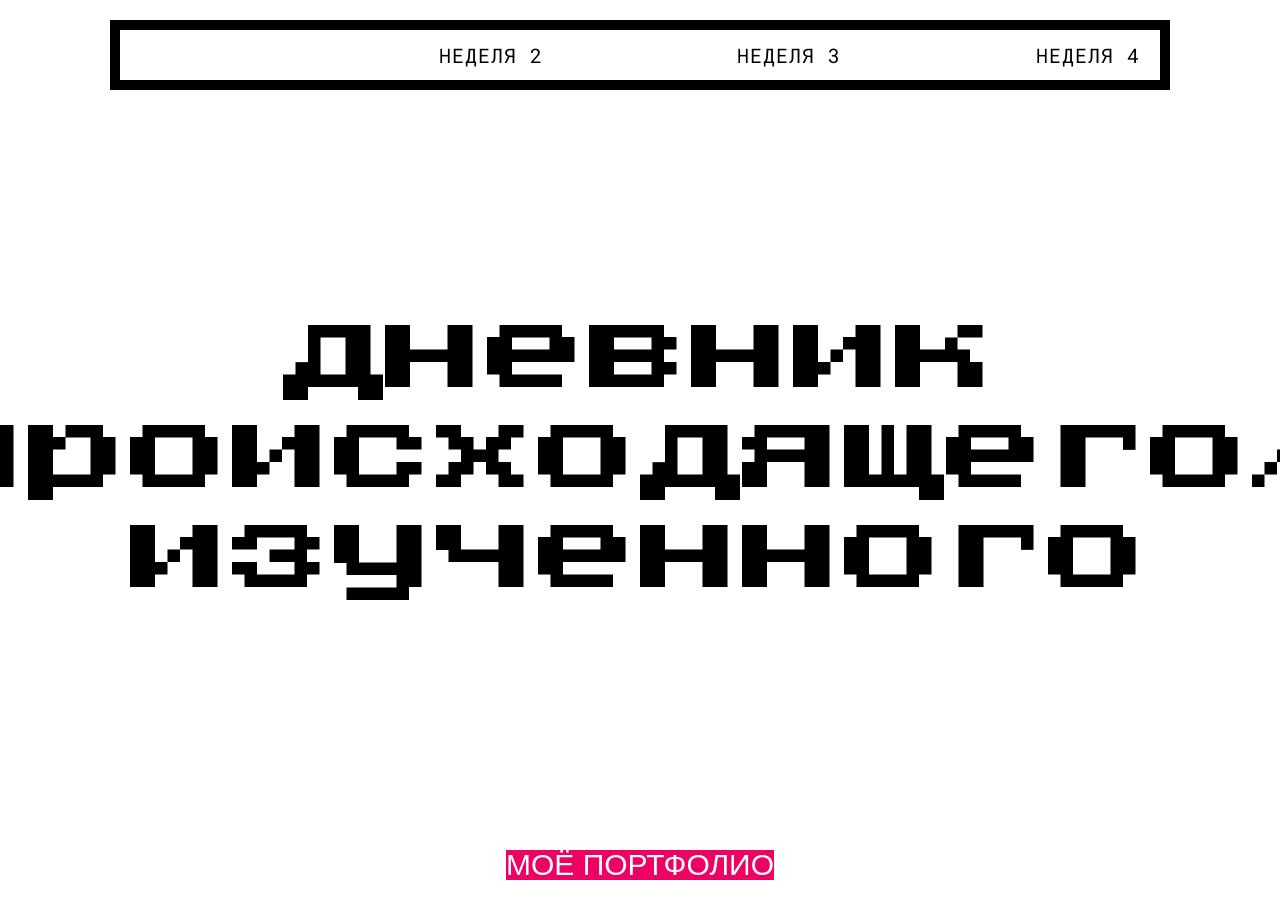
==== diary.html @ 3d8e5fe4 "дневник" ====
<!DOCTYPE html>
<html>
<head>
  <meta charset="utf-8">
  <title>ДНЕВНИК</title>
  <link rel="stylesheet" href="styles.css">
</head>
<body>
  <section>
    <nav>
  <ul>
    <li>
      <a href="week1.html">НЕДЕЛЯ 1</a>
    </li>
    <li>
      НЕДЕЛЯ 2
    </li>
    <li>
      НЕДЕЛЯ 3
    </li>
    <li>
      НЕДЕЛЯ 4
    </li>
  </ul>
    </nav>

    <h1>дневник <br>
      происходящего/изученного</h1>

    <div class="pff">
    <a href="http://portfolio.hse.ru/User/10409">МОЁ ПОРТФОЛИО</a>
    </div>
</section>
</body>
</html>
---- styles.css ----
@import "reset.css";
@import url('https://fonts.googleapis.com/css?family=Press+Start+2P|Roboto+Mono');

body {
  color: black;

  font-family: 'Roboto', sans-serif;

  -webkit-font-smoothing: antialiased;
  -moz-osx-font-smoothing: grayscale;
}

section {
  height: 80vh;

  background-image: url("1bf96c47880371.5887c0fc1a77a.png");
  background-position: center;
  background-size: cover;
}

nav {
}

nav ul {
  position: absolute;
  top: 20px;
  right: 0;
  left: 0;

  display: flex;

  width: 1000px;
  margin: 0 auto;
  padding: 15px 20px;

  letter-spacing: 1px;
  text-transform: uppercase;

  border: 10px solid black;
  background-color: #fff;

  font-family: 'Roboto Mono', monospace;
  font-size: 20px;

  justify-content: space-between;
}

 h1 {
  display: flex;

  padding-top: 300px;

  text-align: center;
  letter-spacing: 2px;

  font-family: 'Press Start 2P', cursive;
  /* text-transform: uppercase; */
  font-size: 100px;
  font-weight: 500;

  justify-content: center;
  align-items: center;


}

a {
  text-decoration: none;

  color: white;
}

a:visited {
  color: #F41664;
}

a:hover {
  text-decoration: underline;

  color: black;
}

.pff {
  display: flex;

  padding-top: 250px;

  text-transform: uppercase;

  color: white;

  font-size: 30px;

  justify-content: center;
  align-items: center;
}

.pff a {
  background-color: #EF0063;
}

.pff a:visited {
  color: #00BA53
}
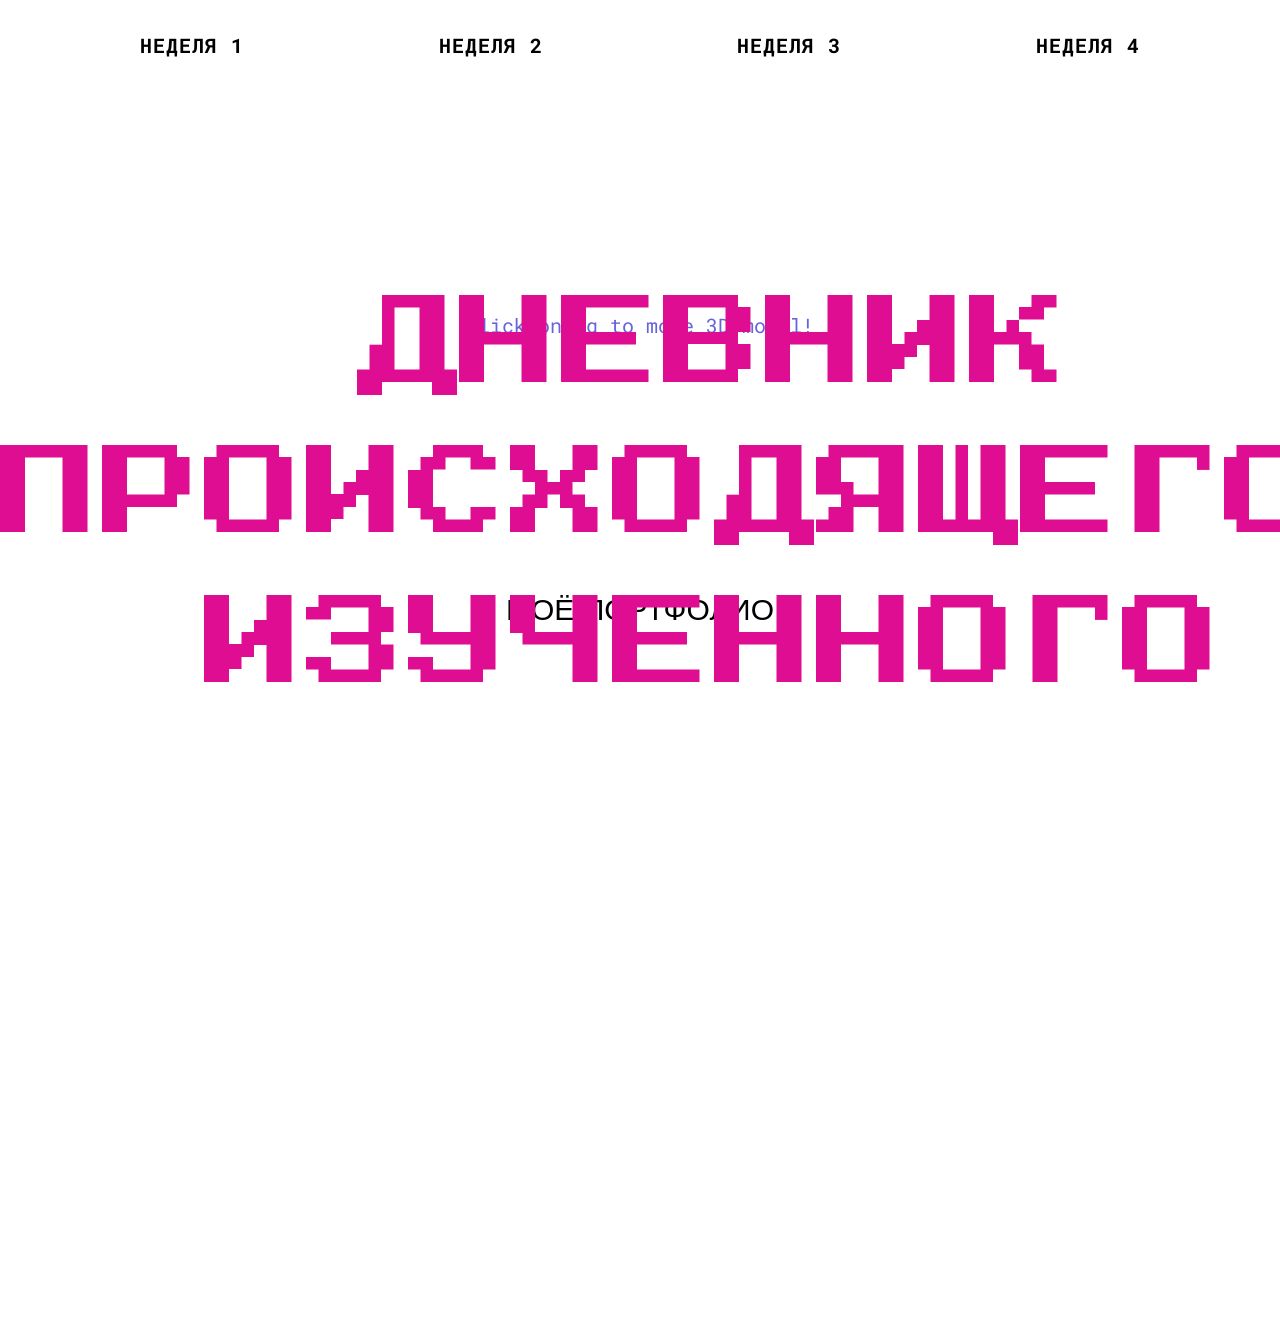
==== commit 3ca21bc4: "дневник" ====
--- a/diary.html
+++ b/diary.html
@@ -6,6 +6,7 @@
   <link rel="stylesheet" href="styles.css">
 </head>
 <body>
+
   <section>
     <nav>
   <ul>
@@ -13,23 +14,40 @@
       <a href="week1.html">НЕДЕЛЯ 1</a>
     </li>
     <li>
-      НЕДЕЛЯ 2
+      <a href="week2.html">НЕДЕЛЯ 2</a>
     </li>
     <li>
-      НЕДЕЛЯ 3
+      <a href="week3.html">НЕДЕЛЯ 3</a>
     </li>
     <li>
-      НЕДЕЛЯ 4
+      <a href="week4.html">НЕДЕЛЯ 4</a>
     </li>
   </ul>
     </nav>
+    <p>click on bg to move 3D model!</p>
 
-    <h1>дневник <br>
-      происходящего/изученного</h1>
+    <div class="sketchfab-embed-wrapper"><iframe width="2560" height="1920" src="https://sketchfab.com/models/dad78ad9b59a4858aa540f44e39b3551/embed" frameborder="0" allow="autoplay; fullscreen; vr" mozallowfullscreen="true" webkitallowfullscreen="true"></iframe>
+
+<!-- <p style="font-size: 13px; font-weight: normal; margin: 5px; color: #4A4A4A;">
+    <a href="https://sketchfab.com/models/dad78ad9b59a4858aa540f44e39b3551?utm_medium=embed&utm_source=website&utm_campaign=share-popup" target="_blank" style="font-weight: bold; color: #1CAAD9;">Powerpuff Girls</a>
+    by <a href="https://sketchfab.com/kurtchangart?utm_medium=embed&utm_source=website&utm_campaign=share-popup" target="_blank" style="font-weight: bold; color: #1CAAD9;">kurtchangart</a>
+    on <a href="https://sketchfab.com?utm_medium=embed&utm_source=website&utm_campaign=share-popup" target="_blank" style="font-weight: bold; color: #1CAAD9;">Sketchfab</a>
+</p> -->
+</div>
 
     <div class="pff">
-    <a href="http://portfolio.hse.ru/User/10409">МОЁ ПОРТФОЛИО</a>
-    </div>
+     <a href="http://portfolio.hse.ru/User/10409">МОЁ ПОРТФОЛИО</a>
+     </div>
+
+
+
+
 </section>
+
+  <h1>ДНЕВНИК <br>
+    ПРОИСХОДЯЩЕГО/ИЗУЧЕННОГО</h1>
+
+
+
 </body>
 </html>
--- a/styles.css
+++ b/styles.css
@@ -3,22 +3,24 @@
 
 body {
   color: black;
+  background-color: #fff;
 
   font-family: 'Roboto', sans-serif;
 
+  justify-content: center;
+  align-items: center;
   -webkit-font-smoothing: antialiased;
   -moz-osx-font-smoothing: grayscale;
+
 }
 
 section {
+  display: flex;
+
   height: 80vh;
 
-  background-image: url("1bf96c47880371.5887c0fc1a77a.png");
-  background-position: center;
-  background-size: cover;
-}
-
-nav {
+  justify-content: center;
+  align-items: center;
 }
 
 nav ul {
@@ -36,69 +38,81 @@
   letter-spacing: 1px;
   text-transform: uppercase;
 
-  border: 10px solid black;
   background-color: #fff;
 
   font-family: 'Roboto Mono', monospace;
   font-size: 20px;
+  font-weight: bolder;
 
   justify-content: space-between;
 }
 
- h1 {
-  display: flex;
+  h1 {
+  position: absolute;
+  /* display: flex; */
 
-  padding-top: 300px;
+  margin-top: -450px;
 
   text-align: center;
   letter-spacing: 2px;
 
+  color: #DE0D92;
+
   font-family: 'Press Start 2P', cursive;
-  /* text-transform: uppercase; */
   font-size: 100px;
   font-weight: 500;
+  line-height: 150px;
 
   justify-content: center;
   align-items: center;
-
-
 }
 
 a {
   text-decoration: none;
 
-  color: white;
+  color: black;
+
 }
 
 a:visited {
-  color: #F41664;
+  color: #DE0D92;
 }
 
 a:hover {
-  text-decoration: underline;
-
-  color: black;
+  color: #AF2BBF;
 }
 
 .pff {
+  position: absolute;
+
   display: flex;
 
-  padding-top: 250px;
+  margin-top: 500px;
+  padding: 10px 10px;
 
   text-transform: uppercase;
 
   color: white;
+  background-color: white;
 
   font-size: 30px;
-
-  justify-content: center;
-  align-items: center;
-}
-
-.pff a {
-  background-color: #EF0063;
 }
 
 .pff a:visited {
-  color: #00BA53
+  color: #AF2BBF;
 }
+
+.pff a:hover {
+  text-decoration: underline;
+}
+
+p {
+  position: absolute;
+
+  margin-top: -70px;
+
+  color: #6564DB;
+
+  font-family: 'Roboto Mono', monospace;
+  font-size: 20px;
+}
